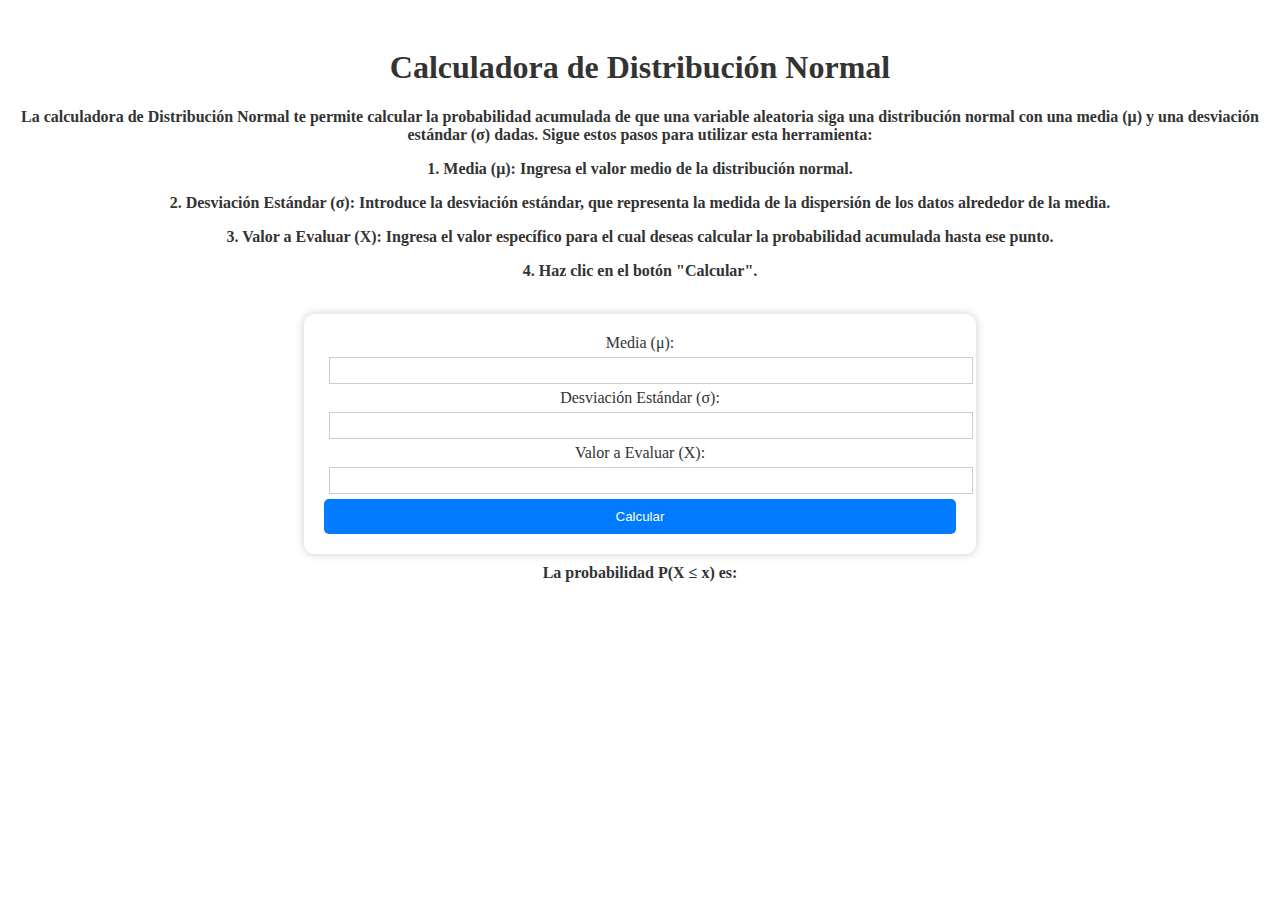
==== distribucion-normal.html @ 20eb0cec "Initial commit" ====
<!DOCTYPE html>
<html lang="es">
<head>
    <meta charset="UTF-8">
    <meta name="viewport" content="width=device-width, initial-scale=1.0">
    <title>Calculadora de Distribución Normal</title>
    <style>
        body {
            background-image: url('img/background.jpg'); /* Cambia 'background.jpg' por la imagen que desees usar como fondo */
            background-size: cover; /* Ajusta el tamaño de la imagen de fondo para cubrir toda la página */
            text-align: center;
            padding-top: 20px;
        }
        h1 {
            color: #333;
        }
        form {
            background-color: #fff;
            border-radius: 10px;
            padding: 20px;
            box-shadow: 0 0 10px rgba(0, 0, 0, 0.2);
            display: inline-block;
            margin: 0 auto;
            width: 50%;
        }
        label {
            color: #333;
            display: block;
        }
        input {
            padding: 5px;
            margin: 5px;
            border: 1px solid #ccc;
            width: 100%;
        }
        button {
            background-color: #007BFF;
            color: #fff;
            padding: 10px 20px;
            border: none;
            border-radius: 5px;
            cursor: pointer;
            width: 100%;
        }
        button:hover {
            background-color: #0056b3;
        }
        p {
            color: #333;
            font-weight: bold;
            margin-top: 10px;
        }
        #resultadoNormal {
            color: #007BFF;
        }
    </style>
</head>
<body>
    <h1>Calculadora de Distribución Normal</h1>
    <p>La calculadora de Distribución Normal te permite calcular la probabilidad acumulada de que una variable aleatoria siga una distribución normal con una media (μ) y una desviación estándar (σ) dadas. Sigue estos pasos para utilizar esta herramienta:</p>
    <p>1. Media (μ): Ingresa el valor medio de la distribución normal.</p>
    <p>2. Desviación Estándar (σ): Introduce la desviación estándar, que representa la medida de la dispersión de los datos alrededor de la media.</p>
    <p>3. Valor a Evaluar (X): Ingresa el valor específico para el cual deseas calcular la probabilidad acumulada hasta ese punto.</p>
    <p>4. Haz clic en el botón "Calcular".</p><br>
    <form id="normalCalculator">
        <label for="media">Media (μ):</label>
        <input type="number" id="media" step="0.01" required>
        <br>
        <label for="desviacion">Desviación Estándar (σ):</label>
        <input type="number" id="desviacion" step="0.01" required>
        <br>
        <label for="x">Valor a Evaluar (X):</label>
        <input type="number" id="x" required>
        <br>
        <button type="button" onclick="calcularNormal()">Calcular</button>
    </form>

    <p>La probabilidad P(X &le; x) es: <span id="resultadoNormal"></span></p>

    <script>
        function calcularNormal() {
            var media = parseFloat(document.getElementById("media").value);
            var desviacion = parseFloat(document.getElementById("desviacion").value);
            var x = parseFloat(document.getElementById("x").value);

            var z = (x - media) / desviacion;
            var resultado = 0.5 * (1 + Math.erf(z / Math.sqrt(2)));
            document.getElementById("resultadoNormal").textContent = resultado.toFixed(4);
        }
    </script>
</body>
</html>
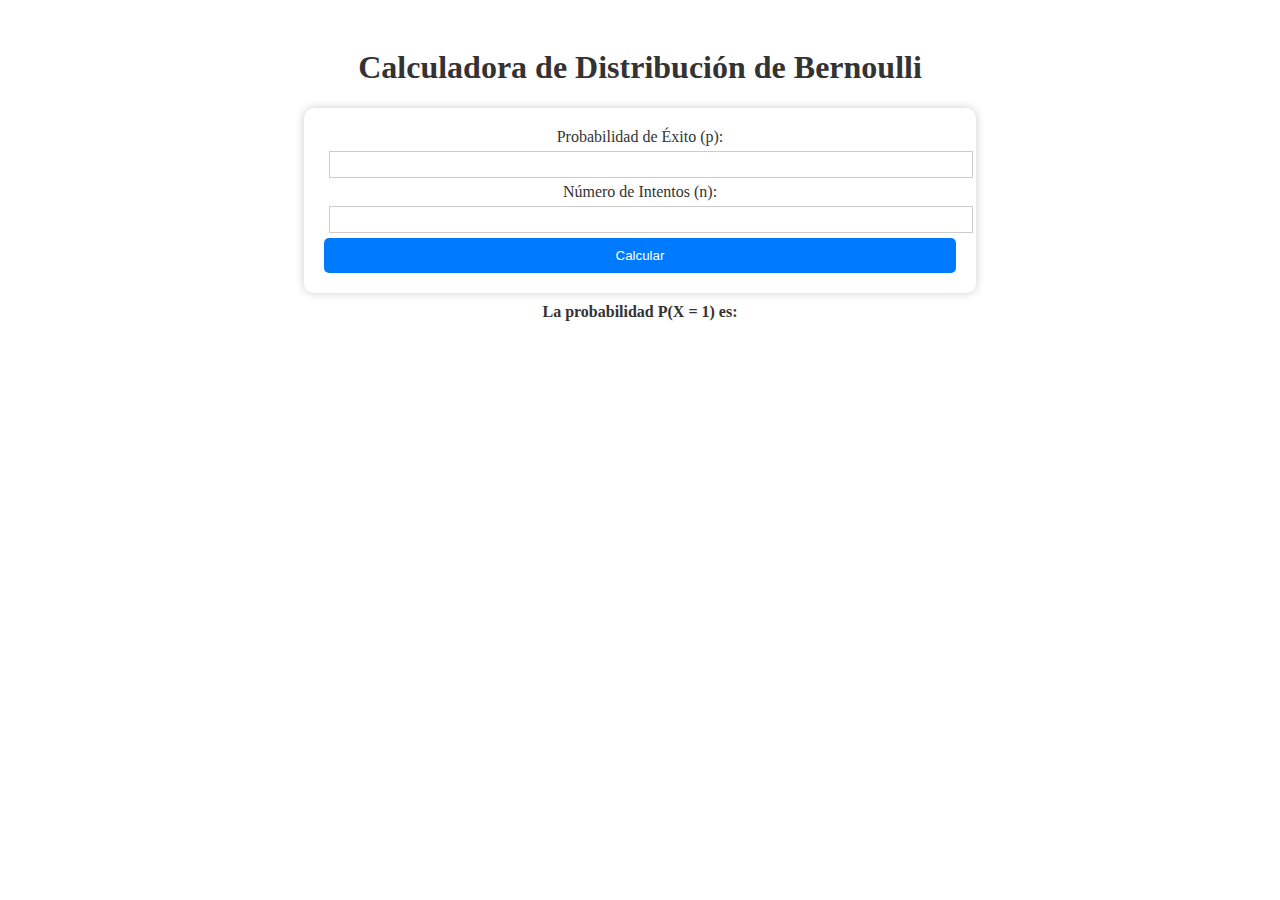
==== commit 59386fde: "Update distribucion-normal.html" ====
--- a/distribucion-normal.html
+++ b/distribucion-normal.html
@@ -3,7 +3,7 @@
 <head>
     <meta charset="UTF-8">
     <meta name="viewport" content="width=device-width, initial-scale=1.0">
-    <title>Calculadora de Distribución Normal</title>
+    <title>Calculadora de Distribución de Bernoulli</title>
     <style>
         body {
             background-image: url('img/background.jpg'); /* Cambia 'background.jpg' por la imagen que desees usar como fondo */
@@ -50,42 +50,33 @@
             font-weight: bold;
             margin-top: 10px;
         }
-        #resultadoNormal {
+        #resultadoBernoulli {
             color: #007BFF;
         }
     </style>
 </head>
 <body>
-    <h1>Calculadora de Distribución Normal</h1>
-    <p>La calculadora de Distribución Normal te permite calcular la probabilidad acumulada de que una variable aleatoria siga una distribución normal con una media (μ) y una desviación estándar (σ) dadas. Sigue estos pasos para utilizar esta herramienta:</p>
-    <p>1. Media (μ): Ingresa el valor medio de la distribución normal.</p>
-    <p>2. Desviación Estándar (σ): Introduce la desviación estándar, que representa la medida de la dispersión de los datos alrededor de la media.</p>
-    <p>3. Valor a Evaluar (X): Ingresa el valor específico para el cual deseas calcular la probabilidad acumulada hasta ese punto.</p>
-    <p>4. Haz clic en el botón "Calcular".</p><br>
-    <form id="normalCalculator">
-        <label for="media">Media (μ):</label>
-        <input type="number" id="media" step="0.01" required>
+    <h1>Calculadora de Distribución de Bernoulli</h1>
+
+    <form id="bernoulliCalculator">
+        <label for="probExito">Probabilidad de Éxito (p):</label>
+        <input type="number" id="probExito" min="0" max="1" step="0.01" required>
         <br>
-        <label for="desviacion">Desviación Estándar (σ):</label>
-        <input type="number" id="desviacion" step="0.01" required>
+        <label for="numIntentos">Número de Intentos (n):</label>
+        <input type="number" id="numIntentos" min="0" required>
         <br>
-        <label for="x">Valor a Evaluar (X):</label>
-        <input type="number" id="x" required>
-        <br>
-        <button type="button" onclick="calcularNormal()">Calcular</button>
+        <button type="button" onclick="calcularBernoulli()">Calcular</button>
     </form>
 
-    <p>La probabilidad P(X &le; x) es: <span id="resultadoNormal"></span></p>
+    <p>La probabilidad P(X = 1) es: <span id="resultadoBernoulli"></span></p>
 
     <script>
-        function calcularNormal() {
-            var media = parseFloat(document.getElementById("media").value);
-            var desviacion = parseFloat(document.getElementById("desviacion").value);
-            var x = parseFloat(document.getElementById("x").value);
+        function calcularBernoulli() {
+            var probExito = parseFloat(document.getElementById("probExito").value);
+            var numIntentos = parseInt(document.getElementById("numIntentos").value);
 
-            var z = (x - media) / desviacion;
-            var resultado = 0.5 * (1 + Math.erf(z / Math.sqrt(2)));
-            document.getElementById("resultadoNormal").textContent = resultado.toFixed(4);
+            var resultado = Math.pow(probExito, numIntentos) * Math.pow(1 - probExito, 1 - numIntentos);
+            document.getElementById("resultadoBernoulli").textContent = resultado.toFixed(4);
         }
     </script>
 </body>
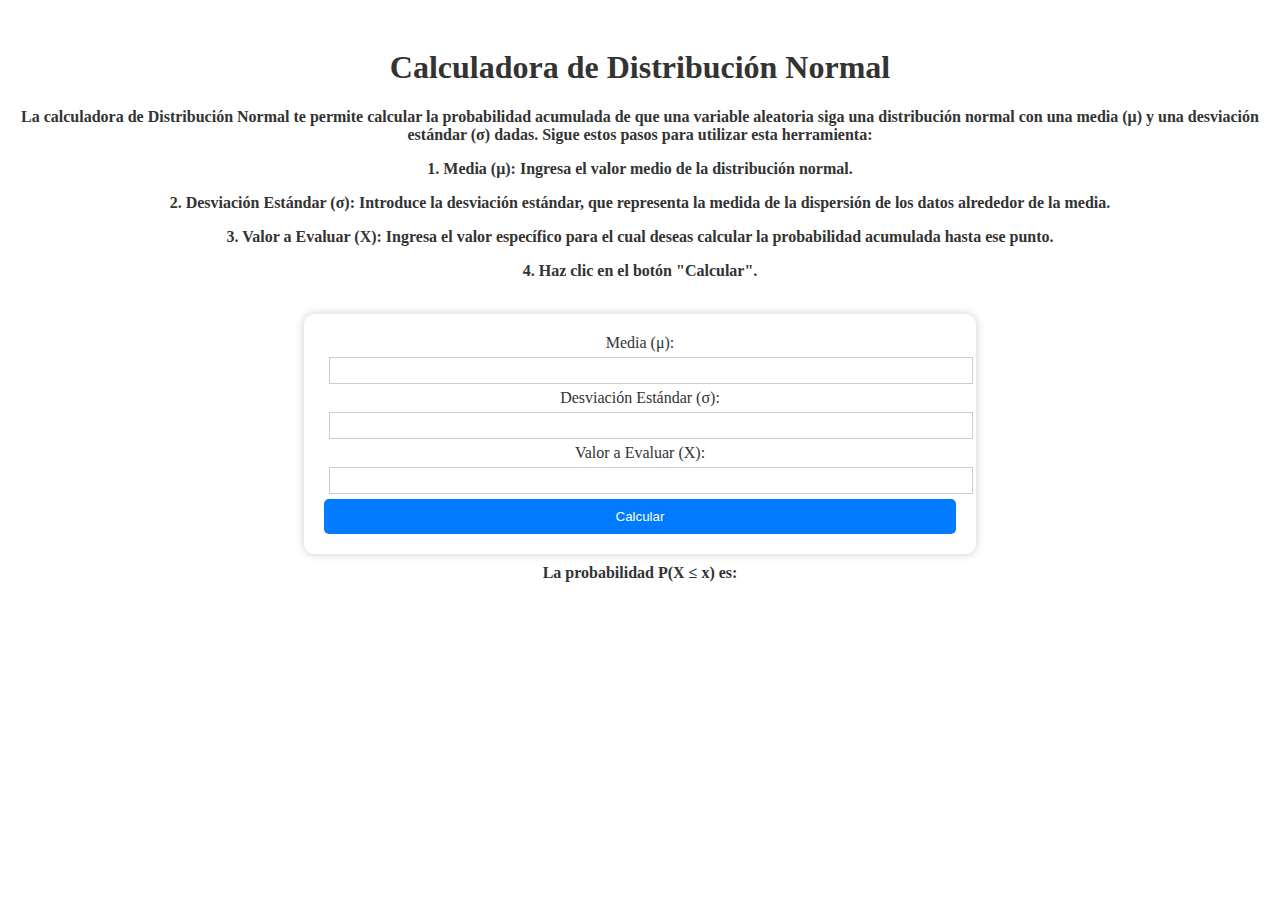
==== commit 9651f3d6: "Update distribucion-normal.html" ====
--- a/distribucion-normal.html
+++ b/distribucion-normal.html
@@ -3,7 +3,7 @@
 <head>
     <meta charset="UTF-8">
     <meta name="viewport" content="width=device-width, initial-scale=1.0">
-    <title>Calculadora de Distribución de Bernoulli</title>
+    <title>Calculadora de Distribución Normal</title>
     <style>
         body {
             background-image: url('img/background.jpg'); /* Cambia 'background.jpg' por la imagen que desees usar como fondo */
@@ -50,33 +50,59 @@
             font-weight: bold;
             margin-top: 10px;
         }
-        #resultadoBernoulli {
+        #resultadoNormal {
             color: #007BFF;
         }
     </style>
 </head>
 <body>
-    <h1>Calculadora de Distribución de Bernoulli</h1>
-
-    <form id="bernoulliCalculator">
-        <label for="probExito">Probabilidad de Éxito (p):</label>
-        <input type="number" id="probExito" min="0" max="1" step="0.01" required>
+    <h1>Calculadora de Distribución Normal</h1>
+    <p>La calculadora de Distribución Normal te permite calcular la probabilidad acumulada de que una variable aleatoria siga una distribución normal con una media (μ) y una desviación estándar (σ) dadas. Sigue estos pasos para utilizar esta herramienta:</p>
+    <p>1. Media (μ): Ingresa el valor medio de la distribución normal.</p>
+    <p>2. Desviación Estándar (σ): Introduce la desviación estándar, que representa la medida de la dispersión de los datos alrededor de la media.</p>
+    <p>3. Valor a Evaluar (X): Ingresa el valor específico para el cual deseas calcular la probabilidad acumulada hasta ese punto.</p>
+    <p>4. Haz clic en el botón "Calcular".</p><br>
+    <form id="normalCalculator">
+        <label for="media">Media (μ):</label>
+        <input type="number" id="media" step="0.01" required>
         <br>
-        <label for="numIntentos">Número de Intentos (n):</label>
-        <input type="number" id="numIntentos" min="0" required>
+        <label for="desviacion">Desviación Estándar (σ):</label>
+        <input type="number" id="desviacion" step="0.01" required>
         <br>
-        <button type="button" onclick="calcularBernoulli()">Calcular</button>
+        <label for="x">Valor a Evaluar (X):</label>
+        <input type="number" id="x" required>
+        <br>
+        <button type="button" onclick="calcularNormal()">Calcular</button>
     </form>
 
-    <p>La probabilidad P(X = 1) es: <span id="resultadoBernoulli"></span></p>
+    <p>La probabilidad P(X &le; x) es: <span id="resultadoNormal"></span></p>
 
     <script>
-        function calcularBernoulli() {
-            var probExito = parseFloat(document.getElementById("probExito").value);
-            var numIntentos = parseInt(document.getElementById("numIntentos").value);
+        function calcularNormal() {
+            var media = parseFloat(document.getElementById("media").value);
+            var desviacion = parseFloat(document.getElementById("desviacion").value);
+            var x = parseFloat(document.getElementById("x").value);
 
-            var resultado = Math.pow(probExito, numIntentos) * Math.pow(1 - probExito, 1 - numIntentos);
-            document.getElementById("resultadoBernoulli").textContent = resultado.toFixed(4);
+            var z = (x - media) / desviacion;
+            var resultado = 0.5 * (1 + erf(z / Math.sqrt(2))); // Cambio en esta línea
+            document.getElementById("resultadoNormal").textContent = resultado.toFixed(4);
+        }
+
+        function erf(x) { // Función erf agregada
+            var a1 =  0.254829592;
+            var a2 = -0.284496736;
+            var a3 =  1.421413741;
+            var a4 = -1.453152027;
+            var a5 =  1.061405429;
+            var p  =  0.3275911;
+
+            var sign = (x < 0) ? -1 : 1;
+            x = Math.abs(x);
+
+            var t = 1.0 / (1.0 + p * x);
+            var y = (((((a5 * t + a4) * t) + a3) * t + a2) * t + a1) * t;
+
+            return sign * (1 - y * Math.exp(-x * x));
         }
     </script>
 </body>
